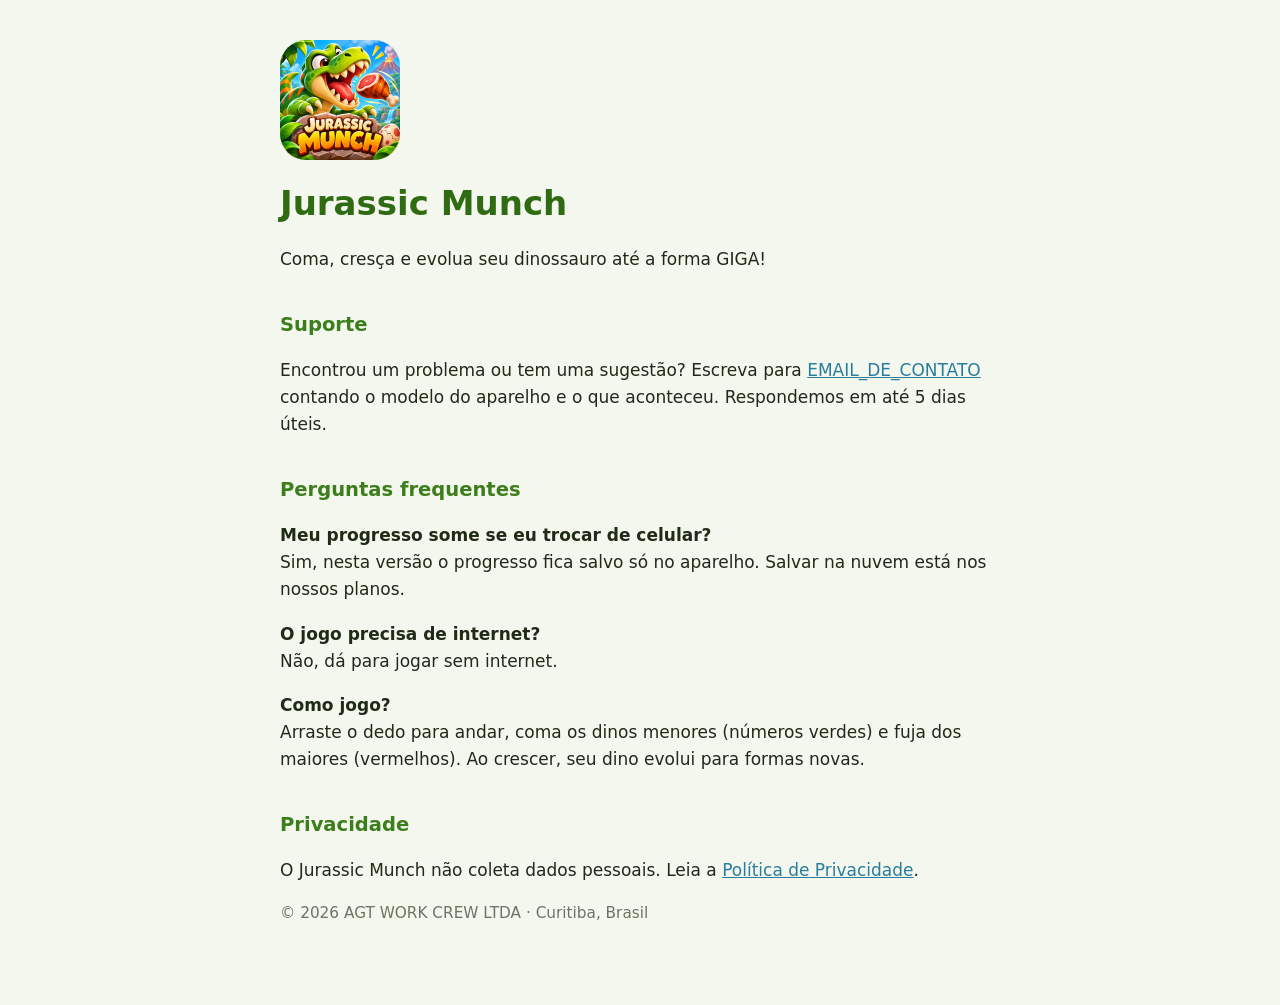
==== index.html @ 12ab950c "Páginas de suporte e privacidade do Jurassic Munch Co-Authored-By: Claude Opus 5.5 <noreply@anthropi" ====
<!doctype html>
<html lang="pt-BR">
<head>
<meta charset="utf-8">
<meta name="viewport" content="width=device-width, initial-scale=1">
<title>Jurassic Munch — Suporte</title>
<link rel="stylesheet" href="estilo.css">
</head>
<body>
<main>
<img class="icone" src="icone.png" alt="Ícone do Jurassic Munch" width="120" height="120">
<h1>Jurassic Munch</h1>
<p>Coma, cresça e evolua seu dinossauro até a forma GIGA!</p>

<h2>Suporte</h2>
<p>Encontrou um problema ou tem uma sugestão? Escreva para <a href="mailto:EMAIL_DE_CONTATO">EMAIL_DE_CONTATO</a>
contando o modelo do aparelho e o que aconteceu. Respondemos em até 5 dias úteis.</p>

<h2>Perguntas frequentes</h2>
<p><strong>Meu progresso some se eu trocar de celular?</strong><br>
Sim, nesta versão o progresso fica salvo só no aparelho. Salvar na nuvem está nos nossos planos.</p>
<p><strong>O jogo precisa de internet?</strong><br>Não, dá para jogar sem internet.</p>
<p><strong>Como jogo?</strong><br>Arraste o dedo para andar, coma os dinos menores (números verdes) e fuja dos maiores (vermelhos).
Ao crescer, seu dino evolui para formas novas.</p>

<h2>Privacidade</h2>
<p>O Jurassic Munch não coleta dados pessoais. Leia a <a href="privacidade.html">Política de Privacidade</a>.</p>

<p class="rodape">© 2026 AGT WORK CREW LTDA · Curitiba, Brasil</p>
</main>
</body>
</html>
---- estilo.css ----
body { margin: 0; background: #f4f7ee; color: #1f2a17; font: 17px/1.6 system-ui, -apple-system, "Segoe UI", Roboto, sans-serif; }
main { max-width: 720px; margin: 0 auto; padding: 32px 16px 64px; }
h1 { color: #2f6b12; line-height: 1.2; }
h2 { margin-top: 1.8em; font-size: 1.15em; color: #3c7d1c; }
a { color: #2a7d9c; }
.icone { display: block; border-radius: 26px; margin: 8px 0 4px; }
.data, .rodape { color: #6b7560; font-size: .9em; }
hr { border: 0; border-top: 1px solid #cfd8c3; margin: 40px 0 8px; }
@media (prefers-color-scheme: dark) {
  body { background: #151b10; color: #e5eedb; }
  h1 { color: #9ede6a; } h2 { color: #8ccf5c; } a { color: #7fd0ef; }
  hr { border-top-color: #3a4630; }
}
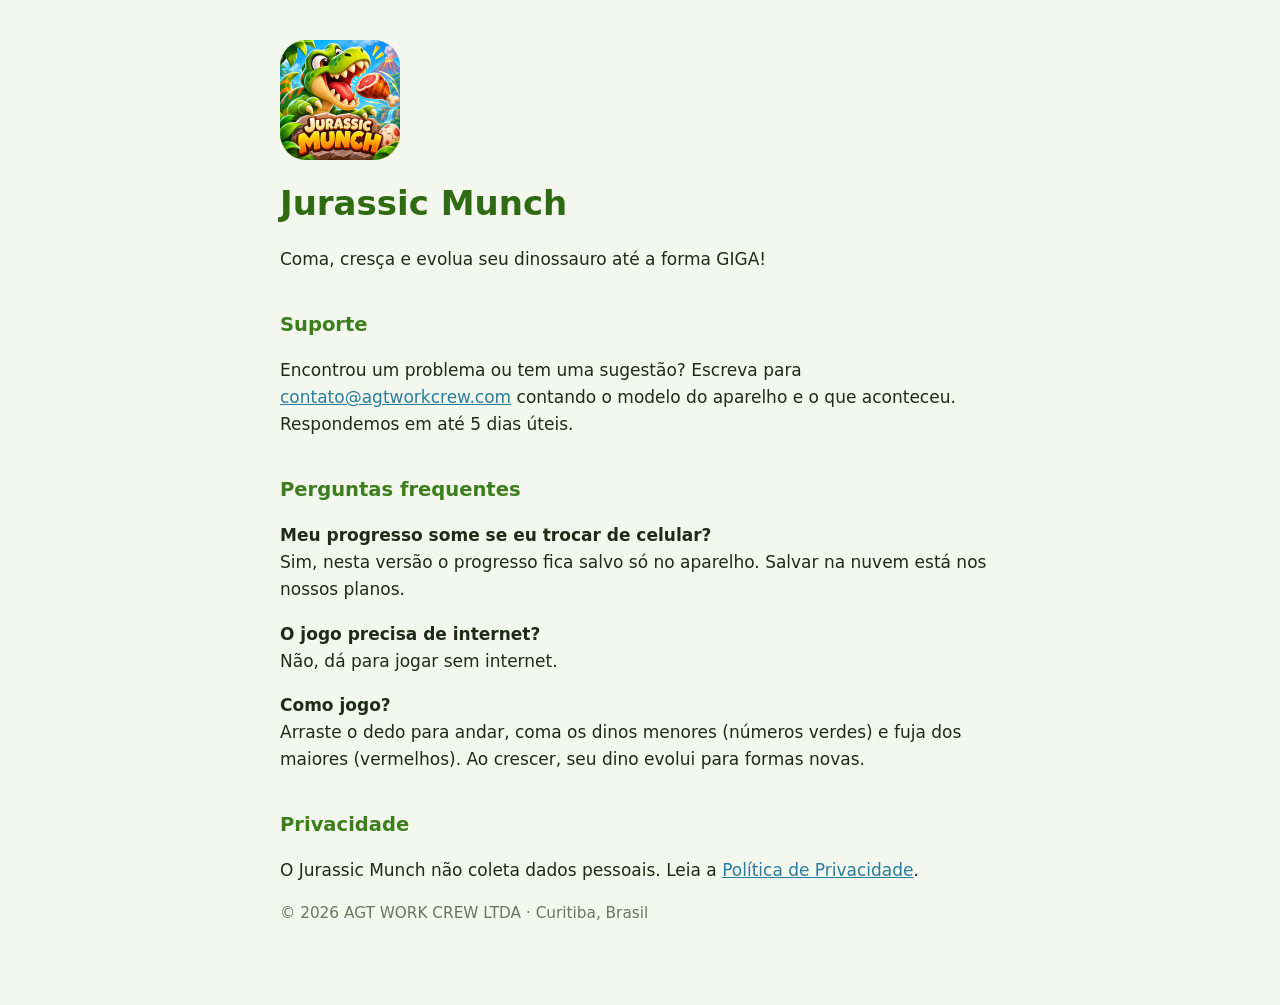
==== commit 6dcf31fd: "E-mail de contato Co-Authored-By: Claude Opus 5.5 <noreply@anthropic.com>" ====
--- a/index.html
+++ b/index.html
@@ -13,7 +13,7 @@
 <p>Coma, cresça e evolua seu dinossauro até a forma GIGA!</p>
 
 <h2>Suporte</h2>
-<p>Encontrou um problema ou tem uma sugestão? Escreva para <a href="mailto:EMAIL_DE_CONTATO">EMAIL_DE_CONTATO</a>
+<p>Encontrou um problema ou tem uma sugestão? Escreva para <a href="mailto:contato@agtworkcrew.com">contato@agtworkcrew.com</a>
 contando o modelo do aparelho e o que aconteceu. Respondemos em até 5 dias úteis.</p>
 
 <h2>Perguntas frequentes</h2>
